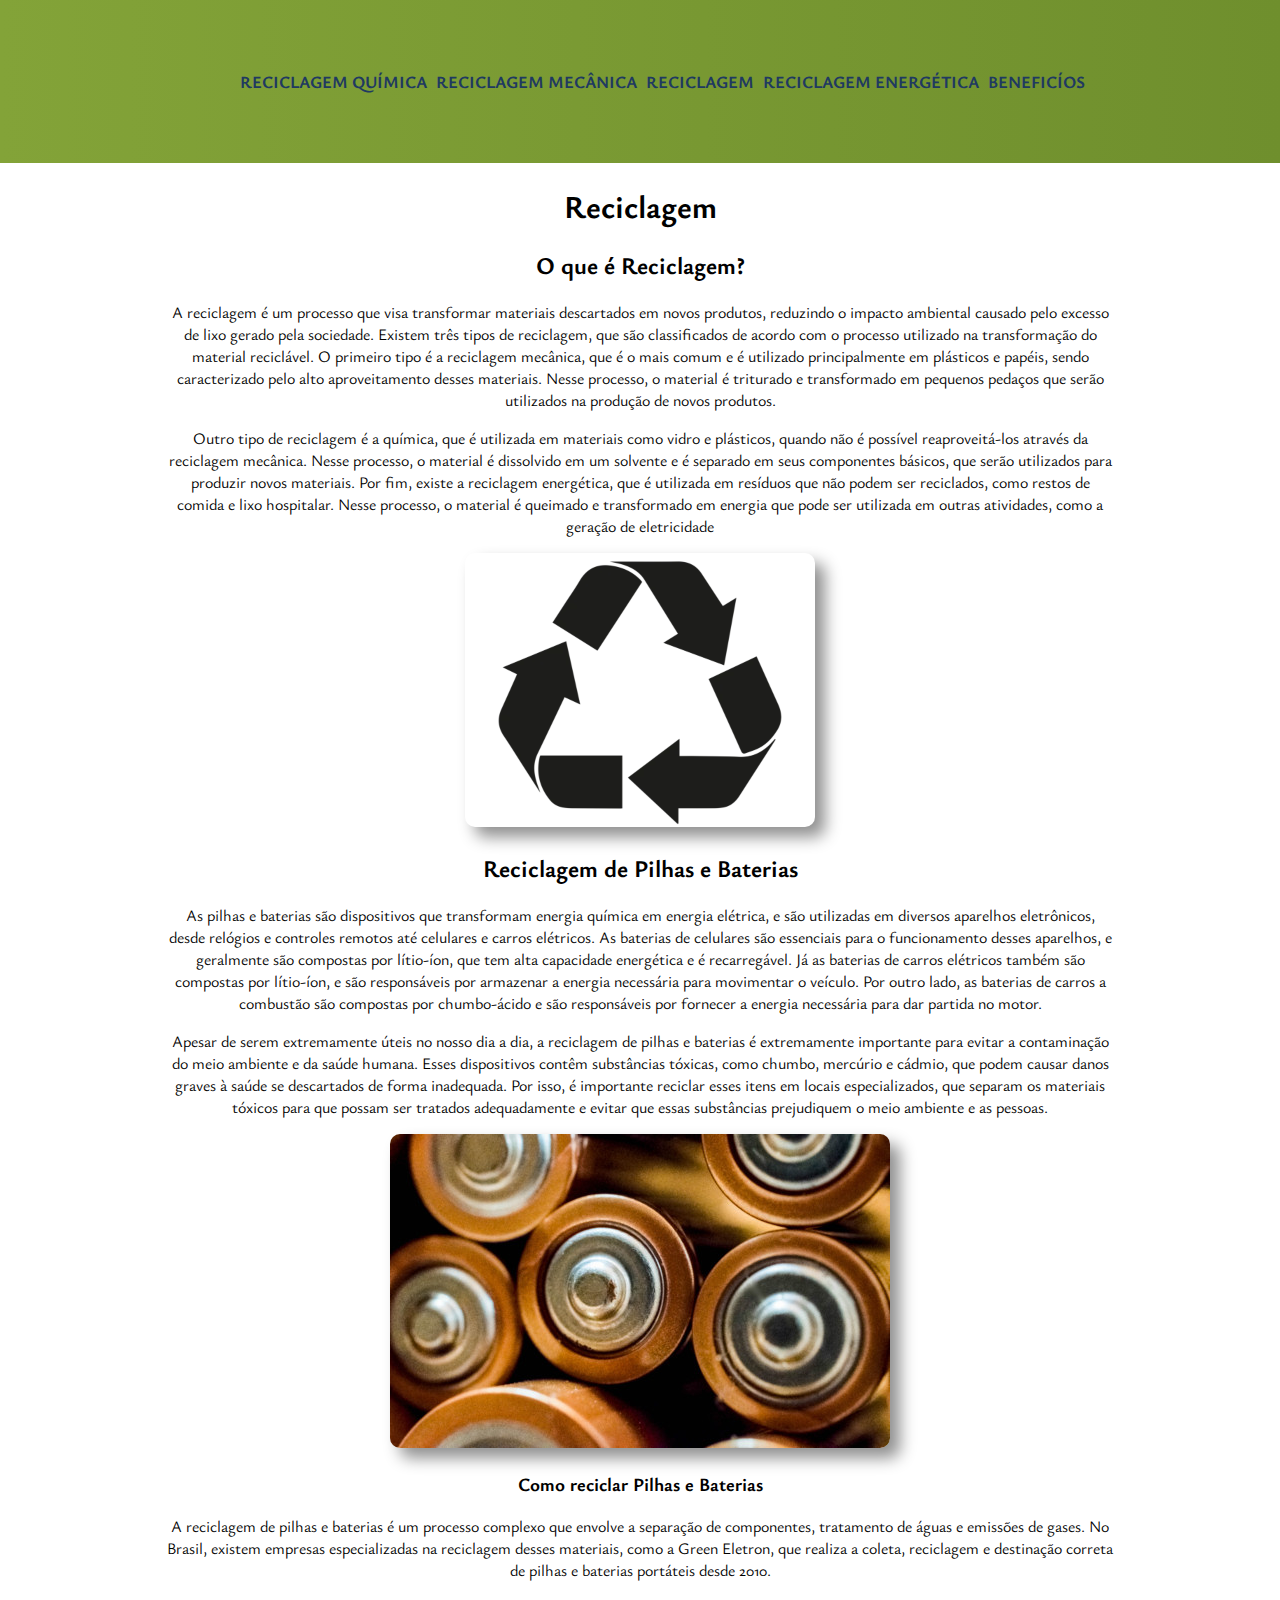
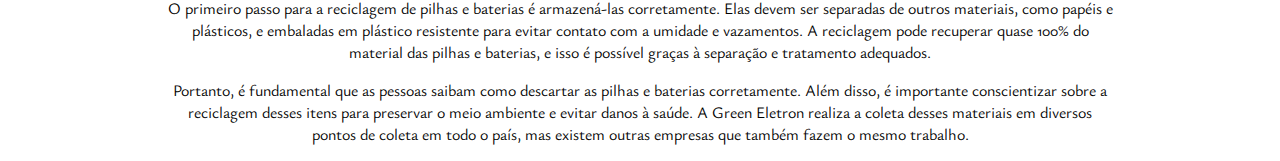
==== index.html @ b7e88285 "Update index.html" ====
<!DOCTYPE html>
<html lang="pt-br">
<head>
    <meta charset="UTF-8">
    <meta http-equiv="X-UA-Compatible" content="IE=edge">
    <meta name="viewport" content="width=device-width, initial-scale=1.0">
    <link rel="shortcut icon" href="Imagens/favicon.ico" type="image/x-icon"> <!--https://pt.vecteezy.com/arte-vetorial/571405-icone-de-reciclagem-->
    <link rel="stylesheet" href="style.css">
    <title>Reciclagem</title>
</head>
<body>
    <header>
        <nav>
            <div>
                <ul class="caixa">
                    <li><a href="reciclagemq.html">Reciclagem Química</a></li>
                    <li><a href="reciclagemm.html">Reciclagem Mecânica</a></li>
                    <li><a href="index.html">Reciclagem</a></li>
                    <li><a href="reciclageme.html">Reciclagem Energética</a></li>
                    <li><a href="beneficios.html">Beneficíos</a></li>
                </ul>
            </div>
        </nav>
    </header>
    <main>
        <h1>Reciclagem</h1>
            <div class="oqe">
                <h2>O que é Reciclagem?</h2>
                    <p>A reciclagem é um processo que visa transformar materiais descartados em novos produtos, reduzindo o impacto ambiental causado pelo excesso de lixo gerado pela sociedade. Existem três tipos de reciclagem, que são classificados de acordo com o processo utilizado na transformação do material reciclável. O primeiro tipo é a reciclagem mecânica, que é o mais comum e é utilizado principalmente em plásticos e papéis, sendo caracterizado pelo alto aproveitamento desses materiais. Nesse processo, o material é triturado e transformado em pequenos pedaços que serão utilizados na produção de novos produtos.</p>
                    <p>Outro tipo de reciclagem é a química, que é utilizada em materiais como vidro e plásticos, quando não é possível reaproveitá-los através da reciclagem mecânica. Nesse processo, o material é dissolvido em um solvente e é separado em seus componentes básicos, que serão utilizados para produzir novos materiais. Por fim, existe a reciclagem energética, que é utilizada em resíduos que não podem ser reciclados, como restos de comida e lixo hospitalar. Nesse processo, o material é queimado e transformado em energia que pode ser utilizada em outras atividades, como a geração de eletricidade</p>

                       <a href="https://it.vecteezy.com/free-png-it/riciclare" target="_blank"><img src="Imagens/SimboloR.png" alt="Simbolo Reciclagem"></a> <!--Símbolo PNGs por Vecteezy-->  
            </div>
            <div class="pilhas">    
                <h2>Reciclagem de Pilhas e Baterias</h2>
                    <p>As pilhas e baterias são dispositivos que transformam energia química em energia elétrica, e são utilizadas em diversos aparelhos eletrônicos, desde relógios e controles remotos até celulares e carros elétricos. As baterias de celulares são essenciais para o funcionamento desses aparelhos, e geralmente são compostas por lítio-íon, que tem alta capacidade energética e é recarregável. Já as baterias de carros elétricos também são compostas por lítio-íon, e são responsáveis por armazenar a energia necessária para movimentar o veículo. Por outro lado, as baterias de carros a combustão são compostas por chumbo-ácido e são responsáveis por fornecer a energia necessária para dar partida no motor.</p>
                    <p>Apesar de serem extremamente úteis no nosso dia a dia, a reciclagem de pilhas e baterias é extremamente importante para evitar a contaminação do meio ambiente e da saúde humana. Esses dispositivos contêm substâncias tóxicas, como chumbo, mercúrio e cádmio, que podem causar danos graves à saúde se descartados de forma inadequada. Por isso, é importante reciclar esses itens em locais especializados, que separam os materiais tóxicos para que possam ser tratados adequadamente e evitar que essas substâncias prejudiquem o meio ambiente e as pessoas.</p>

                    <a href="https://it.vecteezy.com/free-png-it/riciclare" target="_blank"><img src="Imagens/pilhas.jpg" alt="Imagem de Pilhas"></a> <!--Foto de Hilary Halliwell no Pexels-->
                <div class="comorpilhas">
                    <h3>Como reciclar Pilhas e Baterias</h3>
                        <p>A reciclagem de pilhas e baterias é um processo complexo que envolve a separação de componentes, tratamento de águas e emissões de gases. No Brasil, existem empresas especializadas na reciclagem desses materiais, como a Green Eletron, que realiza a coleta, reciclagem e destinação correta de pilhas e baterias portáteis desde 2010.</p>
                        <p>O primeiro passo para a reciclagem de pilhas e baterias é armazená-las corretamente. Elas devem ser separadas de outros materiais, como papéis e plásticos, e embaladas em plástico resistente para evitar contato com a umidade e vazamentos. A reciclagem pode recuperar quase 100% do material das pilhas e baterias, e isso é possível graças à separação e tratamento adequados.</p>
                        <p>Portanto, é fundamental que as pessoas saibam como descartar as pilhas e baterias corretamente. Além disso, é importante conscientizar sobre a reciclagem desses itens para preservar o meio ambiente e evitar danos à saúde. A Green Eletron realiza a coleta desses materiais em diversos pontos de coleta em todo o país, mas existem outras empresas que também fazem o mesmo trabalho.</p>
                </div>    
            </div>
    </main>
</body>
</html>
---- style.css ----
@import url('https://fonts.googleapis.com/css2?family=Ysabeau:wght@600&display=swap');

body {
    padding: 0px;
    margin: 0px;
    width: auto;
    height: 100%;
    text-align: center;
    font-family: 'Ysabeau', Arial, sans-serif;
}

header {
    padding: 70px 0;
    background-image: linear-gradient(90deg, #83A338, #6F8F2D);
}
.caixa {
    width: 940px;
    margin: 0 auto
}

nav li {
    display: inline;
    margin: 0 0 0 5px;
}

nav a {
    text-transform: uppercase;
    color: #203961;
    font-weight: bold;
    font-size: 17px;
    text-decoration: none;
    
}

nav a:hover {
    color: #7A97CD;
    text-decoration: underline;
    text-shadow: 10px 10px 16px #00000070;
}

main {
    margin: 0 13%;
    background: white;
}

img {
    box-shadow: 10px 10px 16px #00000070;
    border-radius: 10px;
}

/* CSS da Página de Reciclagem Mecânica*/

td, th {
    padding: .7em;
    margin: 0;
    border: 1px solid;
    text-align: center;
}  
  
table{
    width: 100%;
    margin-bottom : .5em;
    table-layout: fixed;
    text-align: center;
}


.azul:hover {
    background-image: linear-gradient(90deg,#053E4C, #2B6D7D);
    color: white;
}

.vermelho:hover {
    background-image: linear-gradient(90deg,#BF2200, #911A00);
    color: white;
}

.verde:hover {
    background-image: linear-gradient(90deg,#115923, #2B8C44);
    color: white;
}

.amarelo:hover {
    background-image: linear-gradient(90deg,#F2BB16, #F2A007);
    color: white;
}

.marrom:hover {
    background-image: linear-gradient(90deg,#40251B, #8C533E);
    color: white;
}

.preto:hover {
    background-image: linear-gradient(90deg,#262626, #0D0D0D);
    color: white;
}

.cinza:hover {
    background-image: linear-gradient(90deg,#737373, #404040);
    color: white;
}

/*CSS da Página de Benfícios*/

ul {
    list-style-type: square;
}

/*CSS para Celular*/

@media only screen and (max-width: 600px) {

    body {
        height: auto;
        max-width: 600px;
    }

    .caixa {
        width: auto;
        padding: 0px;
    }

    nav a {
        display: block;
        word-break: break-word ;
    }

    img {
        width: 85%;
        height: auto;
    }
}
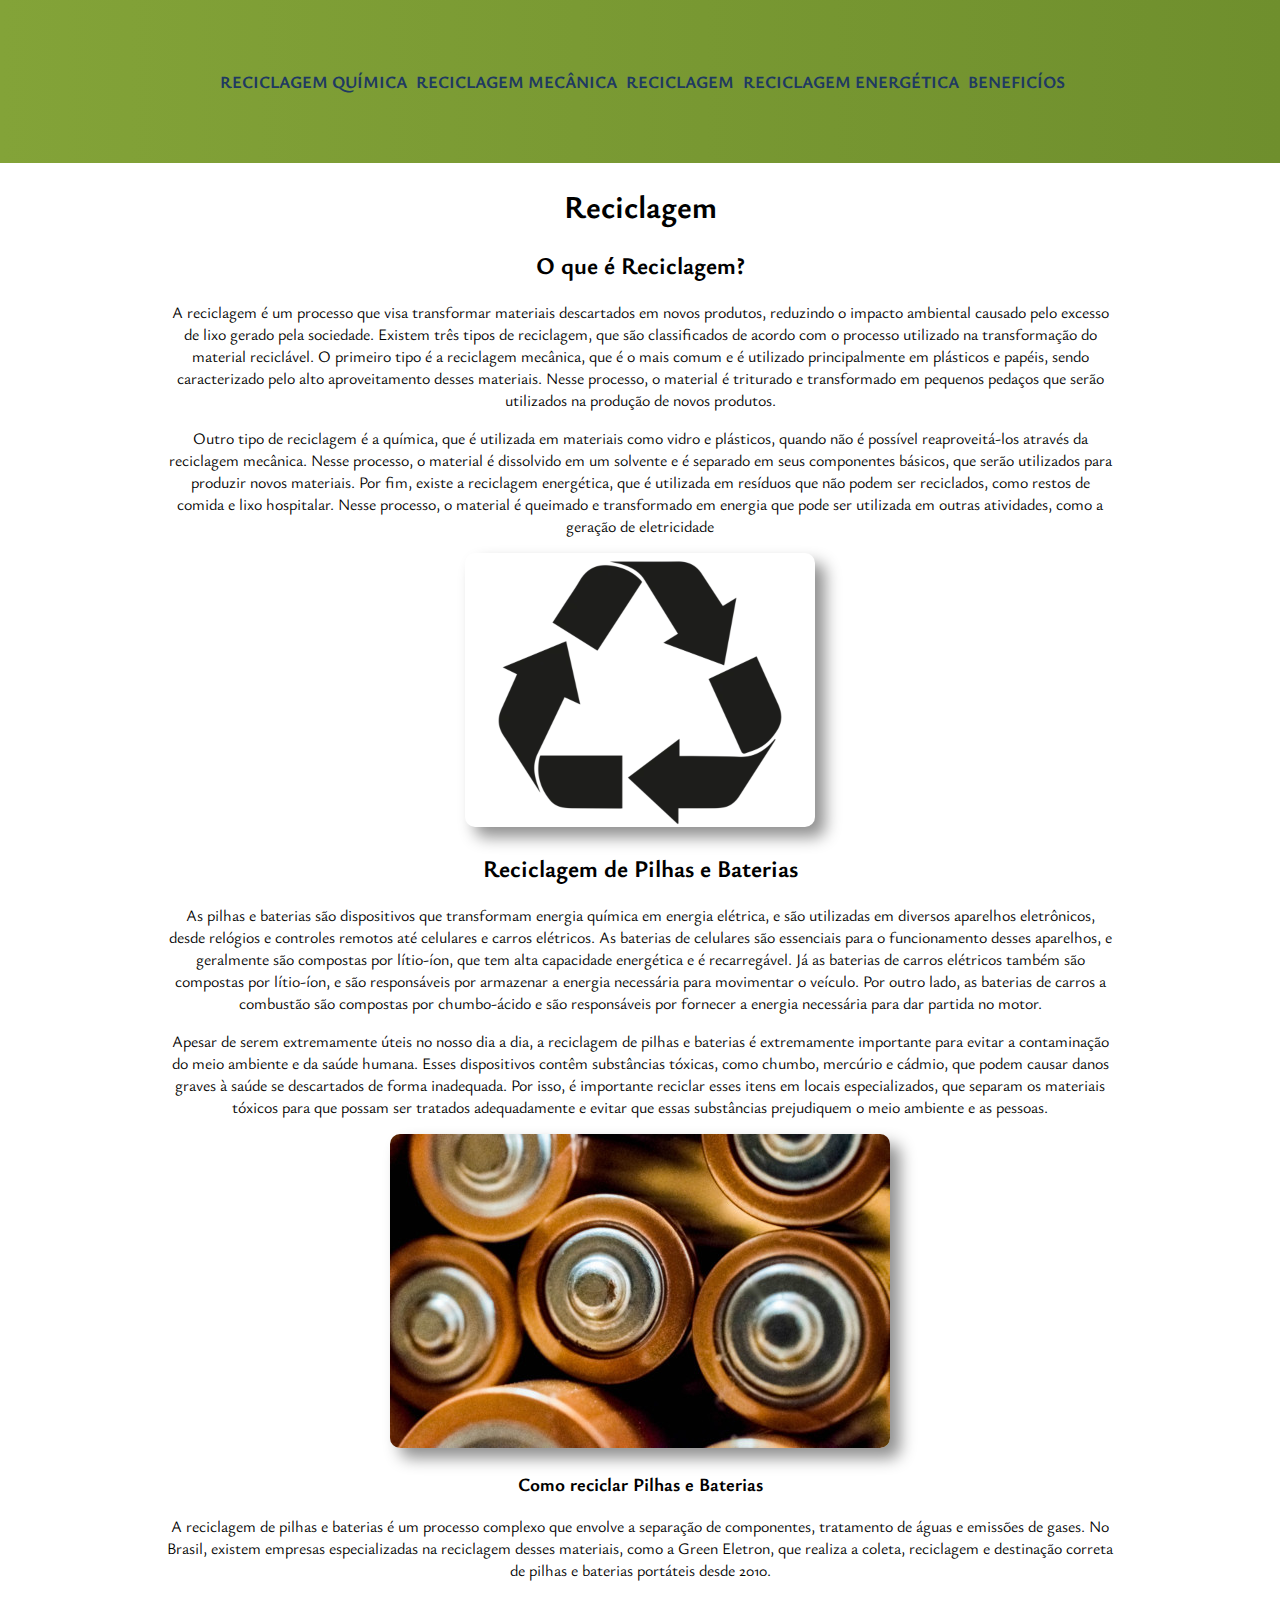
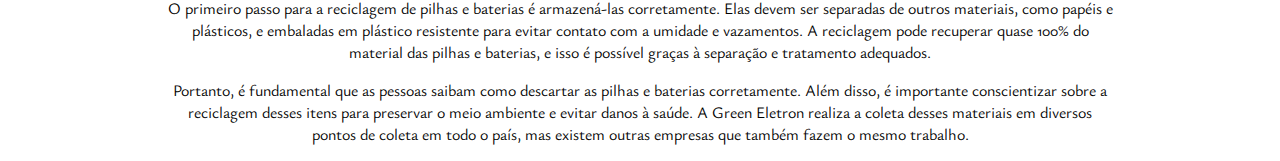
==== commit f9e79e95: "Add files via upload" ====
--- a/index.html
+++ b/index.html
@@ -29,14 +29,14 @@
                     <p>A reciclagem é um processo que visa transformar materiais descartados em novos produtos, reduzindo o impacto ambiental causado pelo excesso de lixo gerado pela sociedade. Existem três tipos de reciclagem, que são classificados de acordo com o processo utilizado na transformação do material reciclável. O primeiro tipo é a reciclagem mecânica, que é o mais comum e é utilizado principalmente em plásticos e papéis, sendo caracterizado pelo alto aproveitamento desses materiais. Nesse processo, o material é triturado e transformado em pequenos pedaços que serão utilizados na produção de novos produtos.</p>
                     <p>Outro tipo de reciclagem é a química, que é utilizada em materiais como vidro e plásticos, quando não é possível reaproveitá-los através da reciclagem mecânica. Nesse processo, o material é dissolvido em um solvente e é separado em seus componentes básicos, que serão utilizados para produzir novos materiais. Por fim, existe a reciclagem energética, que é utilizada em resíduos que não podem ser reciclados, como restos de comida e lixo hospitalar. Nesse processo, o material é queimado e transformado em energia que pode ser utilizada em outras atividades, como a geração de eletricidade</p>
 
-                       <a href="https://it.vecteezy.com/free-png-it/riciclare" target="_blank"><img src="Imagens/SimboloR.png" alt="Simbolo Reciclagem"></a> <!--Símbolo PNGs por Vecteezy-->  
+                       <a href="https://br.freepik.com/vetores-premium/ilustracao-em-vetor-de-um-icone-de-sinal-de-reciclagem-em-preto-e-branco-ecologicamente-correto_36179785.htm" target="_blank"><img src="Imagens/SimboloR.png" alt="Simbolo Reciclagem"></a> <!--Símbolo PNGs por Vecteezy-->  
             </div>
             <div class="pilhas">    
                 <h2>Reciclagem de Pilhas e Baterias</h2>
                     <p>As pilhas e baterias são dispositivos que transformam energia química em energia elétrica, e são utilizadas em diversos aparelhos eletrônicos, desde relógios e controles remotos até celulares e carros elétricos. As baterias de celulares são essenciais para o funcionamento desses aparelhos, e geralmente são compostas por lítio-íon, que tem alta capacidade energética e é recarregável. Já as baterias de carros elétricos também são compostas por lítio-íon, e são responsáveis por armazenar a energia necessária para movimentar o veículo. Por outro lado, as baterias de carros a combustão são compostas por chumbo-ácido e são responsáveis por fornecer a energia necessária para dar partida no motor.</p>
                     <p>Apesar de serem extremamente úteis no nosso dia a dia, a reciclagem de pilhas e baterias é extremamente importante para evitar a contaminação do meio ambiente e da saúde humana. Esses dispositivos contêm substâncias tóxicas, como chumbo, mercúrio e cádmio, que podem causar danos graves à saúde se descartados de forma inadequada. Por isso, é importante reciclar esses itens em locais especializados, que separam os materiais tóxicos para que possam ser tratados adequadamente e evitar que essas substâncias prejudiquem o meio ambiente e as pessoas.</p>
 
-                    <a href="https://it.vecteezy.com/free-png-it/riciclare" target="_blank"><img src="Imagens/pilhas.jpg" alt="Imagem de Pilhas"></a> <!--Foto de Hilary Halliwell no Pexels-->
+                    <a href="https://www.pexels.com/photo/close-up-photo-of-batteries-698485/" target="_blank"><img src="Imagens/pilhas.jpg" alt="Imagem de Pilhas"></a> <!--Foto de Hilary Halliwell no Pexels-->
                 <div class="comorpilhas">
                     <h3>Como reciclar Pilhas e Baterias</h3>
                         <p>A reciclagem de pilhas e baterias é um processo complexo que envolve a separação de componentes, tratamento de águas e emissões de gases. No Brasil, existem empresas especializadas na reciclagem desses materiais, como a Green Eletron, que realiza a coleta, reciclagem e destinação correta de pilhas e baterias portáteis desde 2010.</p>
@@ -46,4 +46,4 @@
             </div>
     </main>
 </body>
-</html>
+</html>--- a/style.css
+++ b/style.css
@@ -15,7 +15,8 @@
 }
 .caixa {
     width: 940px;
-    margin: 0 auto
+    margin: 0 auto;
+    padding: 0px;
 }
 
 nav li {
@@ -117,7 +118,6 @@
 
     .caixa {
         width: auto;
-        padding: 0px;
     }
 
     nav a {
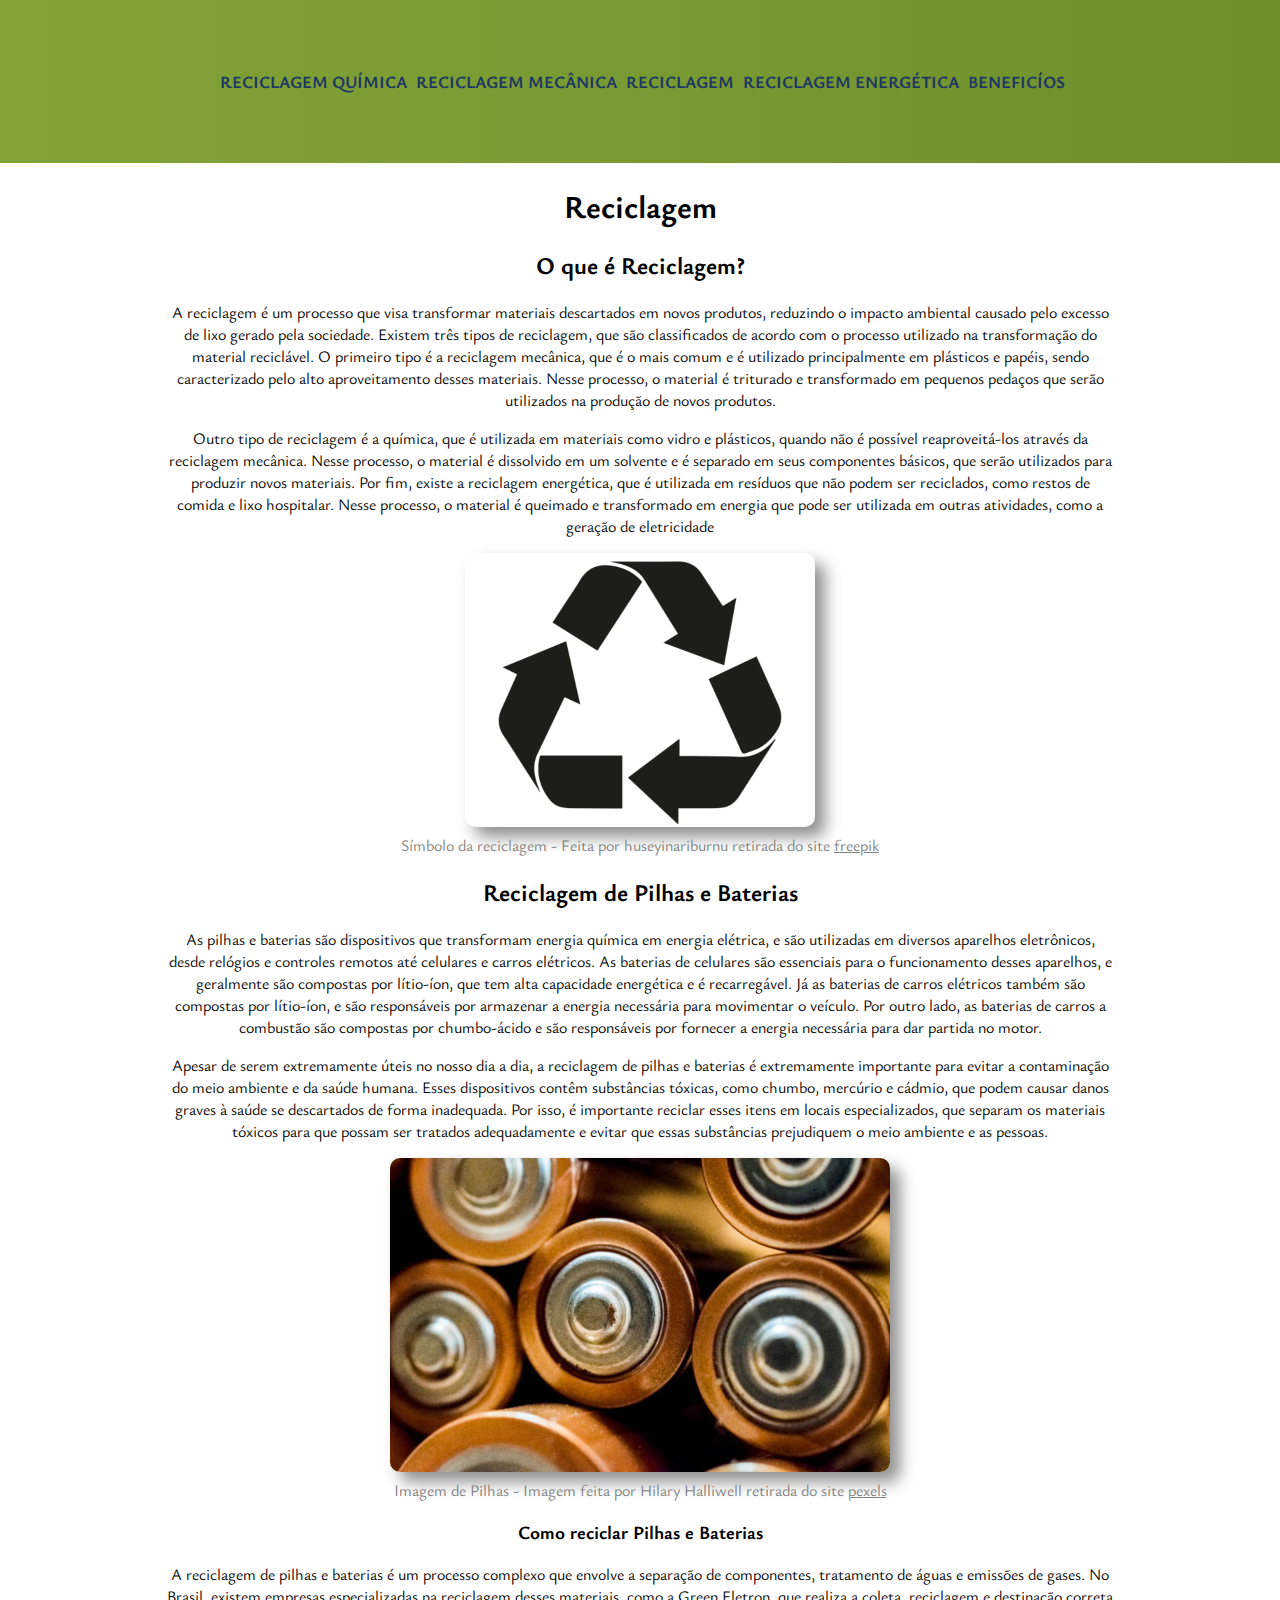
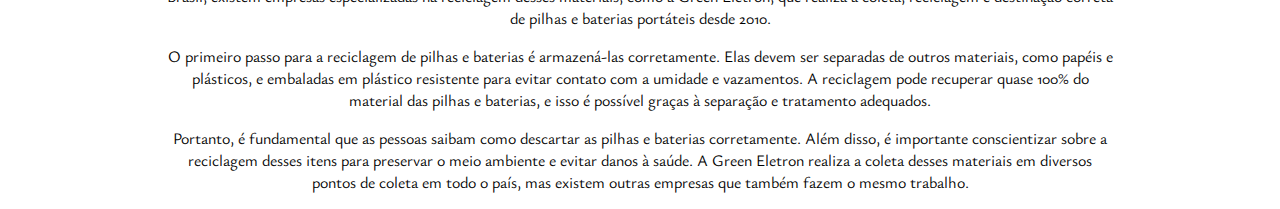
==== commit 095b6db1: "Add files via upload" ====
--- a/index.html
+++ b/index.html
@@ -29,14 +29,16 @@
                     <p>A reciclagem é um processo que visa transformar materiais descartados em novos produtos, reduzindo o impacto ambiental causado pelo excesso de lixo gerado pela sociedade. Existem três tipos de reciclagem, que são classificados de acordo com o processo utilizado na transformação do material reciclável. O primeiro tipo é a reciclagem mecânica, que é o mais comum e é utilizado principalmente em plásticos e papéis, sendo caracterizado pelo alto aproveitamento desses materiais. Nesse processo, o material é triturado e transformado em pequenos pedaços que serão utilizados na produção de novos produtos.</p>
                     <p>Outro tipo de reciclagem é a química, que é utilizada em materiais como vidro e plásticos, quando não é possível reaproveitá-los através da reciclagem mecânica. Nesse processo, o material é dissolvido em um solvente e é separado em seus componentes básicos, que serão utilizados para produzir novos materiais. Por fim, existe a reciclagem energética, que é utilizada em resíduos que não podem ser reciclados, como restos de comida e lixo hospitalar. Nesse processo, o material é queimado e transformado em energia que pode ser utilizada em outras atividades, como a geração de eletricidade</p>
 
-                       <a href="https://br.freepik.com/vetores-premium/ilustracao-em-vetor-de-um-icone-de-sinal-de-reciclagem-em-preto-e-branco-ecologicamente-correto_36179785.htm" target="_blank"><img src="Imagens/SimboloR.png" alt="Simbolo Reciclagem"></a> <!--Símbolo PNGs por Vecteezy-->  
+                       <a href="https://br.freepik.com/vetores-premium/ilustracao-em-vetor-de-um-icone-de-sinal-de-reciclagem-em-preto-e-branco-ecologicamente-correto_36179785.htm" target="_blank"><img src="Imagens/SimboloR.png" alt="Simbolo Reciclagem"></a>
+                       <p class="legenda" id="simbolo">Símbolo da reciclagem - Feita por huseyinariburnu retirada do site <a href="https://br.freepik.com/vetores-premium/ilustracao-em-vetor-de-um-icone-de-sinal-de-reciclagem-em-preto-e-branco-ecologicamente-correto_36179785.htm" target="_blank">freepik</a> </p>  
             </div>
             <div class="pilhas">    
                 <h2>Reciclagem de Pilhas e Baterias</h2>
                     <p>As pilhas e baterias são dispositivos que transformam energia química em energia elétrica, e são utilizadas em diversos aparelhos eletrônicos, desde relógios e controles remotos até celulares e carros elétricos. As baterias de celulares são essenciais para o funcionamento desses aparelhos, e geralmente são compostas por lítio-íon, que tem alta capacidade energética e é recarregável. Já as baterias de carros elétricos também são compostas por lítio-íon, e são responsáveis por armazenar a energia necessária para movimentar o veículo. Por outro lado, as baterias de carros a combustão são compostas por chumbo-ácido e são responsáveis por fornecer a energia necessária para dar partida no motor.</p>
                     <p>Apesar de serem extremamente úteis no nosso dia a dia, a reciclagem de pilhas e baterias é extremamente importante para evitar a contaminação do meio ambiente e da saúde humana. Esses dispositivos contêm substâncias tóxicas, como chumbo, mercúrio e cádmio, que podem causar danos graves à saúde se descartados de forma inadequada. Por isso, é importante reciclar esses itens em locais especializados, que separam os materiais tóxicos para que possam ser tratados adequadamente e evitar que essas substâncias prejudiquem o meio ambiente e as pessoas.</p>
 
-                    <a href="https://www.pexels.com/photo/close-up-photo-of-batteries-698485/" target="_blank"><img src="Imagens/pilhas.jpg" alt="Imagem de Pilhas"></a> <!--Foto de Hilary Halliwell no Pexels-->
+                    <a href="https://www.pexels.com/photo/close-up-photo-of-batteries-698485/" target="_blank"><img src="Imagens/pilhas.jpg" alt="Imagem de Pilhas"></a>
+                    <p class="legenda" id="pilhas">Imagem de Pilhas - Imagem feita por Hilary Halliwell retirada do site <a href="https://www.pexels.com/photo/close-up-photo-of-batteries-698485/" target="_blank">pexels</a></p>
                 <div class="comorpilhas">
                     <h3>Como reciclar Pilhas e Baterias</h3>
                         <p>A reciclagem de pilhas e baterias é um processo complexo que envolve a separação de componentes, tratamento de águas e emissões de gases. No Brasil, existem empresas especializadas na reciclagem desses materiais, como a Green Eletron, que realiza a coleta, reciclagem e destinação correta de pilhas e baterias portáteis desde 2010.</p>
--- a/style.css
+++ b/style.css
@@ -48,6 +48,16 @@
     box-shadow: 10px 10px 16px #00000070;
     border-radius: 10px;
 }
+
+.legenda {
+    color: gray;
+    margin: 2px 0;
+}
+
+.legenda a {
+    color: gray;
+}
+
 
 /* CSS da Página de Reciclagem Mecânica*/
 
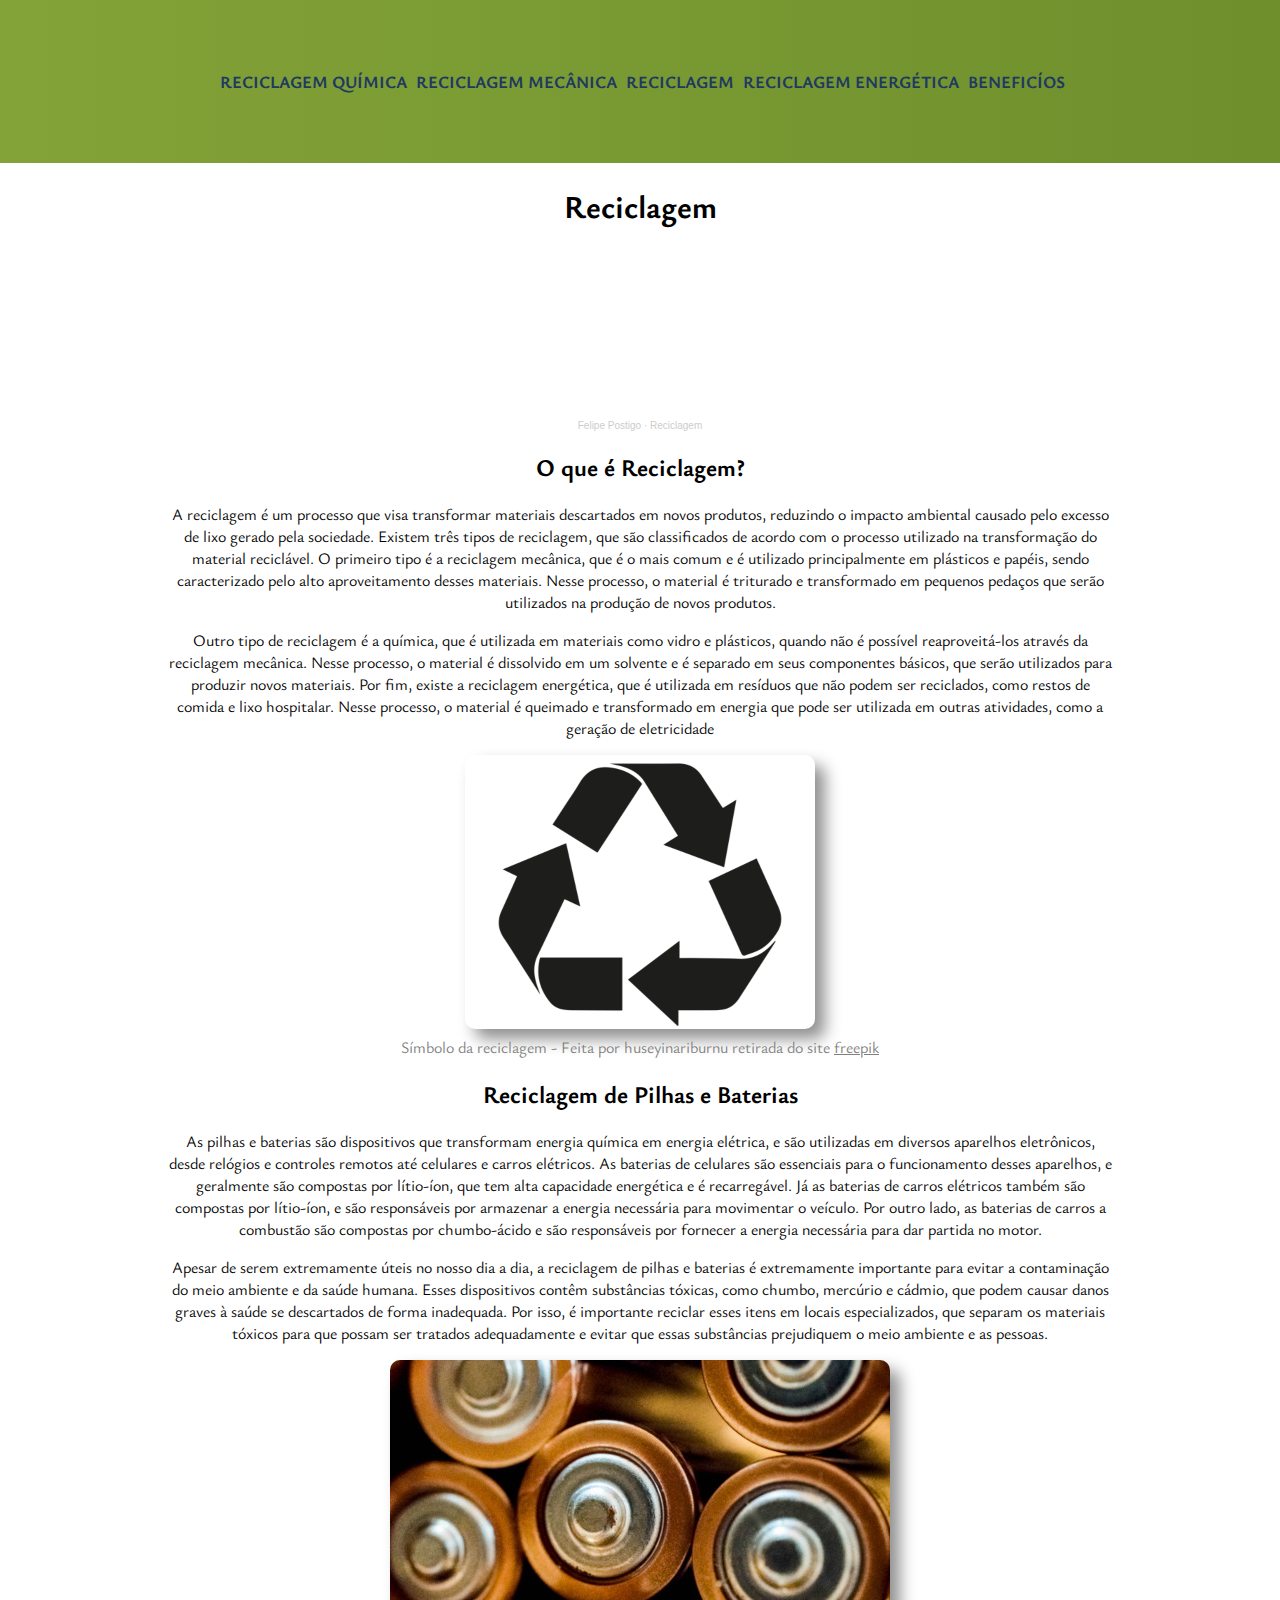
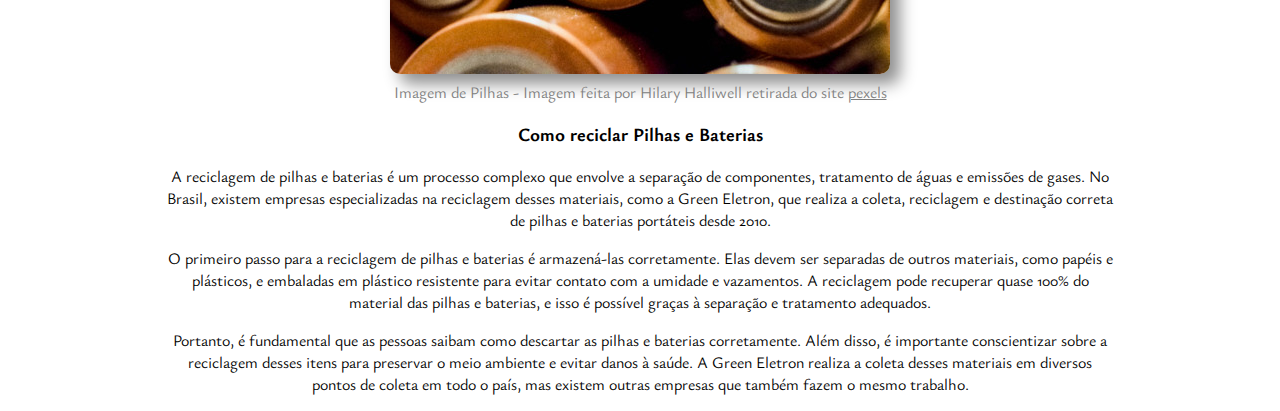
==== commit 12383402: "Add files via upload" ====
--- a/index.html
+++ b/index.html
@@ -24,6 +24,9 @@
     </header>
     <main>
         <h1>Reciclagem</h1>
+
+        <iframe width="100%" height="166" scrolling="no" frameborder="no" allow="autoplay" src="https://w.soundcloud.com/player/?url=https%3A//api.soundcloud.com/tracks/1566638935&color=%230066cc&auto_play=false&hide_related=false&show_comments=true&show_user=true&show_reposts=false&show_teaser=true"></iframe><div style="font-size: 10px; color: #cccccc;line-break: anywhere;word-break: normal;overflow: hidden;white-space: nowrap;text-overflow: ellipsis; font-family: Interstate,Lucida Grande,Lucida Sans Unicode,Lucida Sans,Garuda,Verdana,Tahoma,sans-serif;font-weight: 100;"><a href="https://soundcloud.com/felipe-postigo-806347765" title="Felipe Postigo" target="_blank" style="color: #cccccc; text-decoration: none;">Felipe Postigo</a> · <a href="https://soundcloud.com/felipe-postigo-806347765/reciclagem" title="Reciclagem" target="_blank" style="color: #cccccc; text-decoration: none;">Reciclagem</a></div>
+
             <div class="oqe">
                 <h2>O que é Reciclagem?</h2>
                     <p>A reciclagem é um processo que visa transformar materiais descartados em novos produtos, reduzindo o impacto ambiental causado pelo excesso de lixo gerado pela sociedade. Existem três tipos de reciclagem, que são classificados de acordo com o processo utilizado na transformação do material reciclável. O primeiro tipo é a reciclagem mecânica, que é o mais comum e é utilizado principalmente em plásticos e papéis, sendo caracterizado pelo alto aproveitamento desses materiais. Nesse processo, o material é triturado e transformado em pequenos pedaços que serão utilizados na produção de novos produtos.</p>
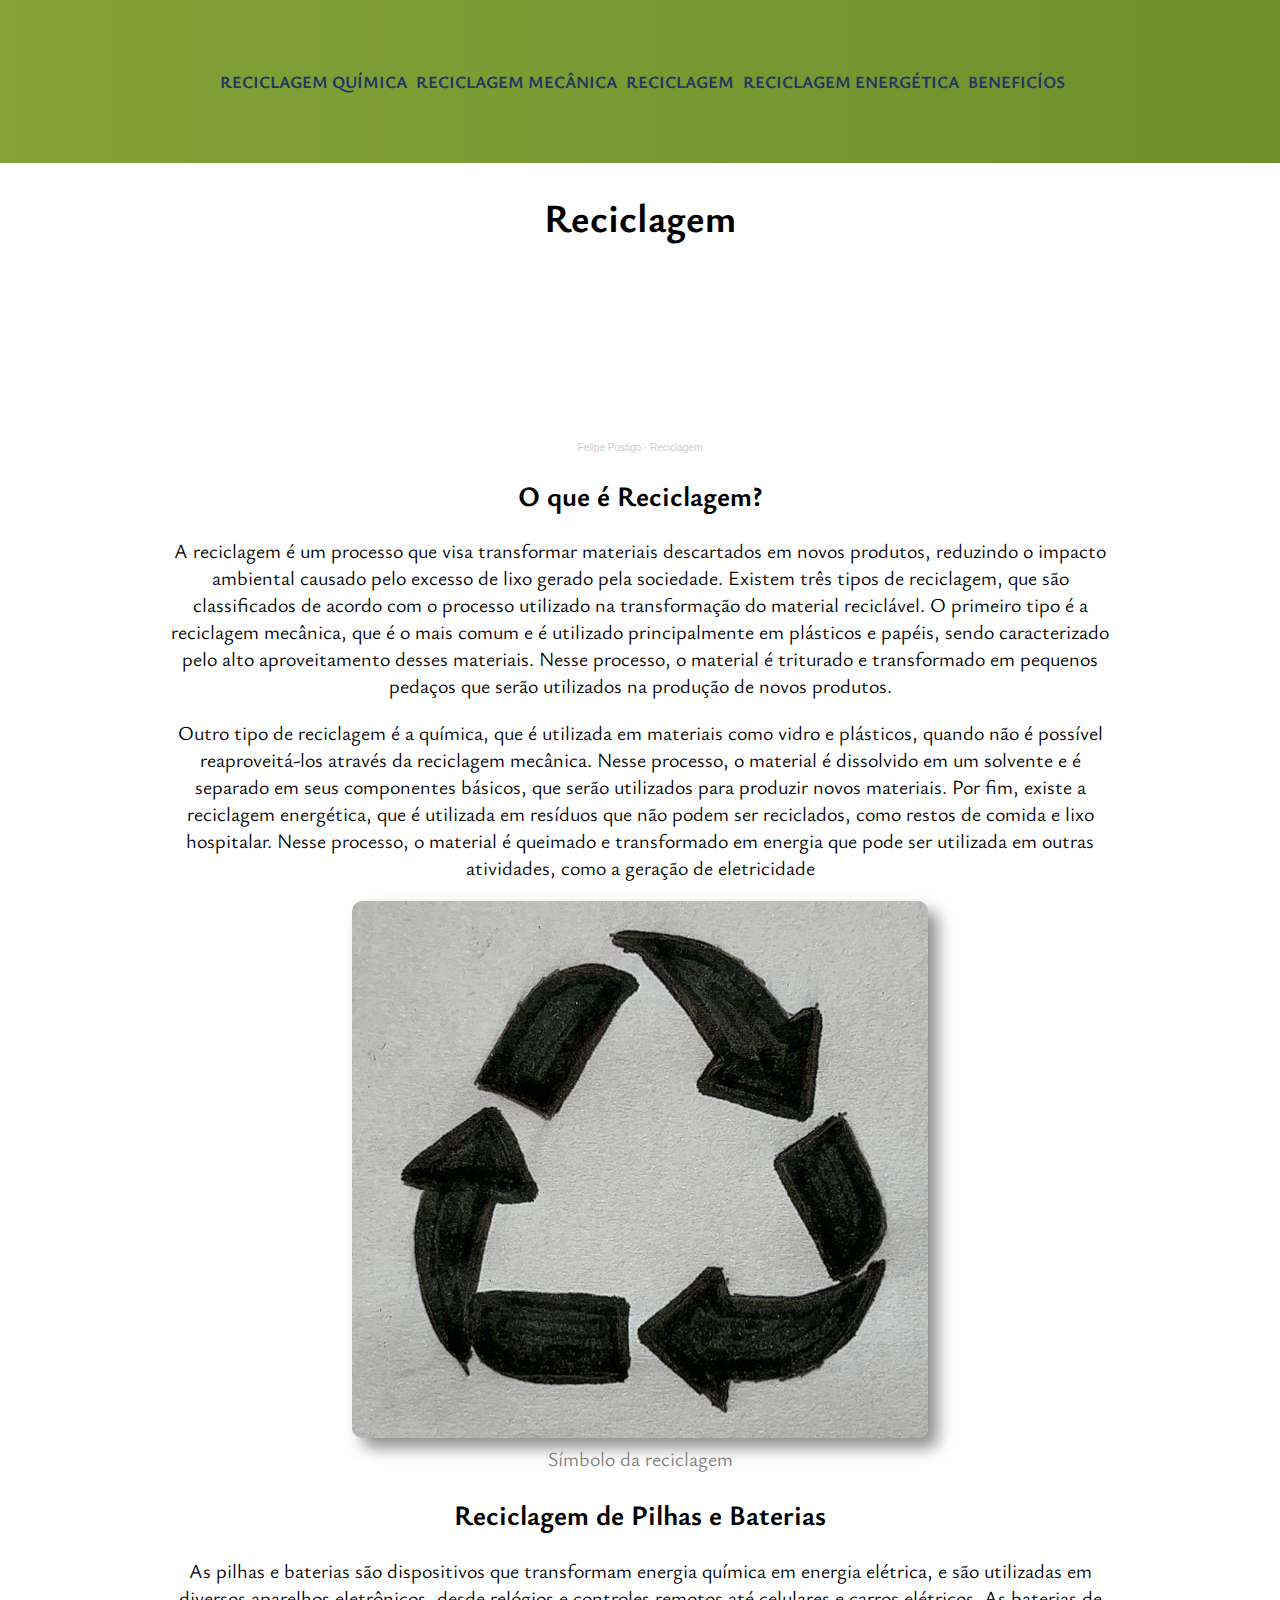
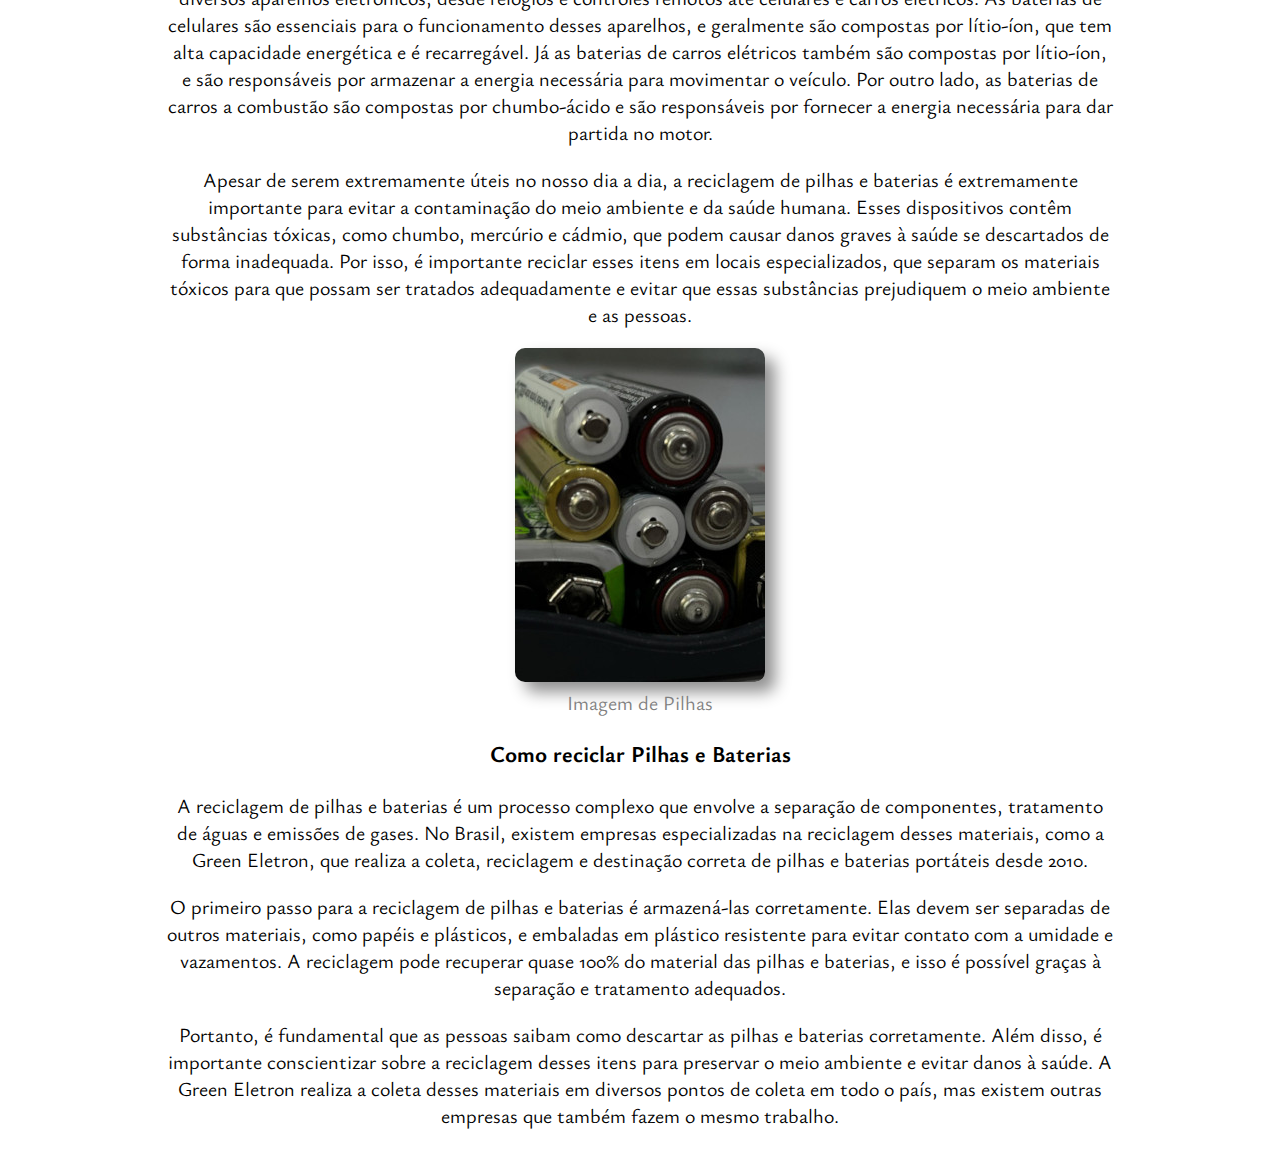
==== commit ff0de07e: "Add files via upload" ====
--- a/index.html
+++ b/index.html
@@ -32,16 +32,16 @@
                     <p>A reciclagem é um processo que visa transformar materiais descartados em novos produtos, reduzindo o impacto ambiental causado pelo excesso de lixo gerado pela sociedade. Existem três tipos de reciclagem, que são classificados de acordo com o processo utilizado na transformação do material reciclável. O primeiro tipo é a reciclagem mecânica, que é o mais comum e é utilizado principalmente em plásticos e papéis, sendo caracterizado pelo alto aproveitamento desses materiais. Nesse processo, o material é triturado e transformado em pequenos pedaços que serão utilizados na produção de novos produtos.</p>
                     <p>Outro tipo de reciclagem é a química, que é utilizada em materiais como vidro e plásticos, quando não é possível reaproveitá-los através da reciclagem mecânica. Nesse processo, o material é dissolvido em um solvente e é separado em seus componentes básicos, que serão utilizados para produzir novos materiais. Por fim, existe a reciclagem energética, que é utilizada em resíduos que não podem ser reciclados, como restos de comida e lixo hospitalar. Nesse processo, o material é queimado e transformado em energia que pode ser utilizada em outras atividades, como a geração de eletricidade</p>
 
-                       <a href="https://br.freepik.com/vetores-premium/ilustracao-em-vetor-de-um-icone-de-sinal-de-reciclagem-em-preto-e-branco-ecologicamente-correto_36179785.htm" target="_blank"><img src="Imagens/SimboloR.png" alt="Simbolo Reciclagem"></a>
-                       <p class="legenda" id="simbolo">Símbolo da reciclagem - Feita por huseyinariburnu retirada do site <a href="https://br.freepik.com/vetores-premium/ilustracao-em-vetor-de-um-icone-de-sinal-de-reciclagem-em-preto-e-branco-ecologicamente-correto_36179785.htm" target="_blank">freepik</a> </p>  
+                       <img src="Imagens/simboloR.jpg" alt="Simbolo Reciclagem">
+                       <p class="legenda" id="simbolo">Símbolo da reciclagem </p>
             </div>
             <div class="pilhas">    
                 <h2>Reciclagem de Pilhas e Baterias</h2>
                     <p>As pilhas e baterias são dispositivos que transformam energia química em energia elétrica, e são utilizadas em diversos aparelhos eletrônicos, desde relógios e controles remotos até celulares e carros elétricos. As baterias de celulares são essenciais para o funcionamento desses aparelhos, e geralmente são compostas por lítio-íon, que tem alta capacidade energética e é recarregável. Já as baterias de carros elétricos também são compostas por lítio-íon, e são responsáveis por armazenar a energia necessária para movimentar o veículo. Por outro lado, as baterias de carros a combustão são compostas por chumbo-ácido e são responsáveis por fornecer a energia necessária para dar partida no motor.</p>
                     <p>Apesar de serem extremamente úteis no nosso dia a dia, a reciclagem de pilhas e baterias é extremamente importante para evitar a contaminação do meio ambiente e da saúde humana. Esses dispositivos contêm substâncias tóxicas, como chumbo, mercúrio e cádmio, que podem causar danos graves à saúde se descartados de forma inadequada. Por isso, é importante reciclar esses itens em locais especializados, que separam os materiais tóxicos para que possam ser tratados adequadamente e evitar que essas substâncias prejudiquem o meio ambiente e as pessoas.</p>
 
-                    <a href="https://www.pexels.com/photo/close-up-photo-of-batteries-698485/" target="_blank"><img src="Imagens/pilhas.jpg" alt="Imagem de Pilhas"></a>
-                    <p class="legenda" id="pilhas">Imagem de Pilhas - Imagem feita por Hilary Halliwell retirada do site <a href="https://www.pexels.com/photo/close-up-photo-of-batteries-698485/" target="_blank">pexels</a></p>
+                    <img src="Imagens/pilha.jpg" alt="Imagem de Pilhas">
+                    <p class="legenda" id="pilhas">Imagem de Pilhas </p>
                 <div class="comorpilhas">
                     <h3>Como reciclar Pilhas e Baterias</h3>
                         <p>A reciclagem de pilhas e baterias é um processo complexo que envolve a separação de componentes, tratamento de águas e emissões de gases. No Brasil, existem empresas especializadas na reciclagem desses materiais, como a Green Eletron, que realiza a coleta, reciclagem e destinação correta de pilhas e baterias portáteis desde 2010.</p>
--- a/style.css
+++ b/style.css
@@ -12,6 +12,7 @@
 header {
     padding: 70px 0;
     background-image: linear-gradient(90deg, #83A338, #6F8F2D);
+    width: auto;
 }
 .caixa {
     width: 940px;
@@ -44,9 +45,21 @@
     background: white;
 }
 
+h1 {
+    font-size: 40px;
+}
+
+p {
+    font-size: 20px;
+}
+
 img {
     box-shadow: 10px 10px 16px #00000070;
     border-radius: 10px;
+}
+
+h2 {
+    font-size: 28px;
 }
 
 .legenda {
@@ -58,6 +71,9 @@
     color: gray;
 }
 
+h3 {
+    font-size: 22.72px;
+}
 
 /* CSS da Página de Reciclagem Mecânica*/
 
@@ -119,11 +135,11 @@
 
 /*CSS para Celular*/
 
-@media only screen and (max-width: 600px) {
+@media only screen and (max-width: 615px) {
 
     body {
         height: auto;
-        max-width: 600px;
+        max-width: 615px;
     }
 
     .caixa {
@@ -133,6 +149,10 @@
     nav a {
         display: block;
         word-break: break-word ;
+    }
+
+    p {
+        font-size: 25px;
     }
 
     img {
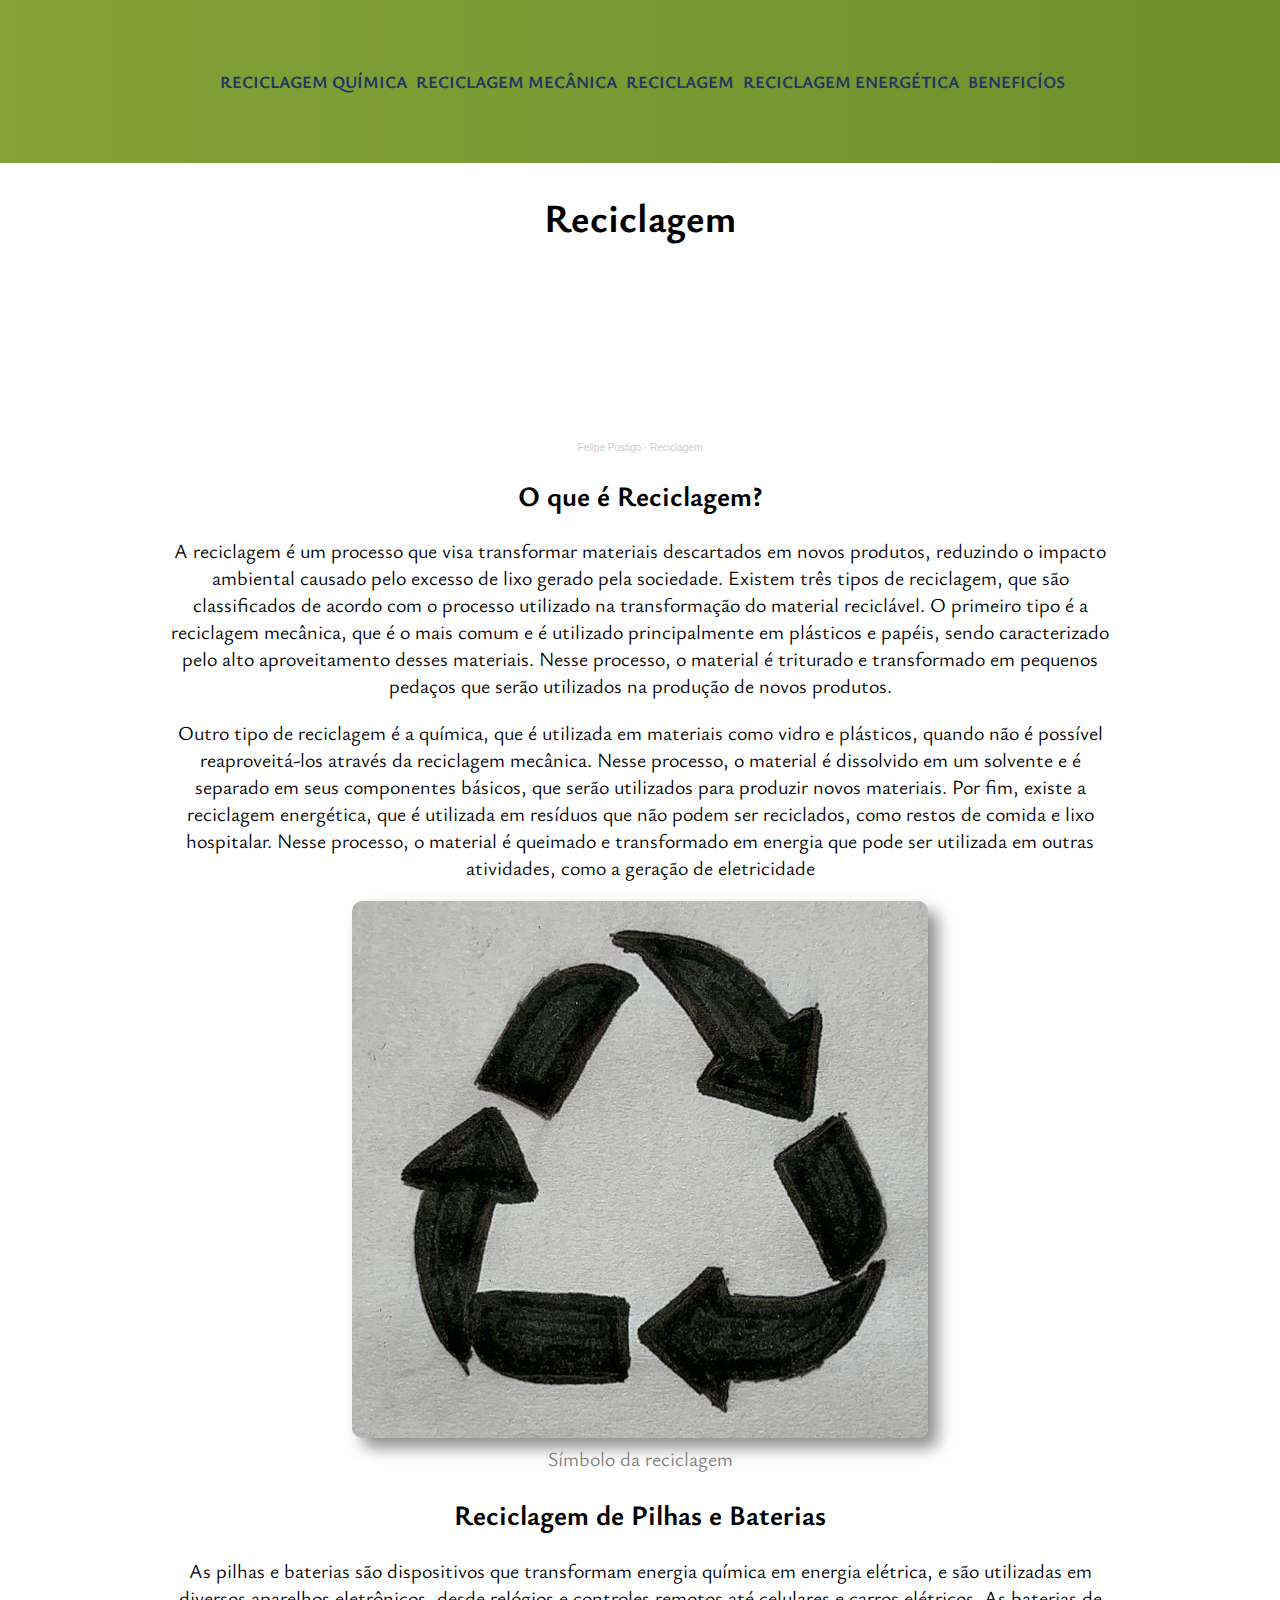
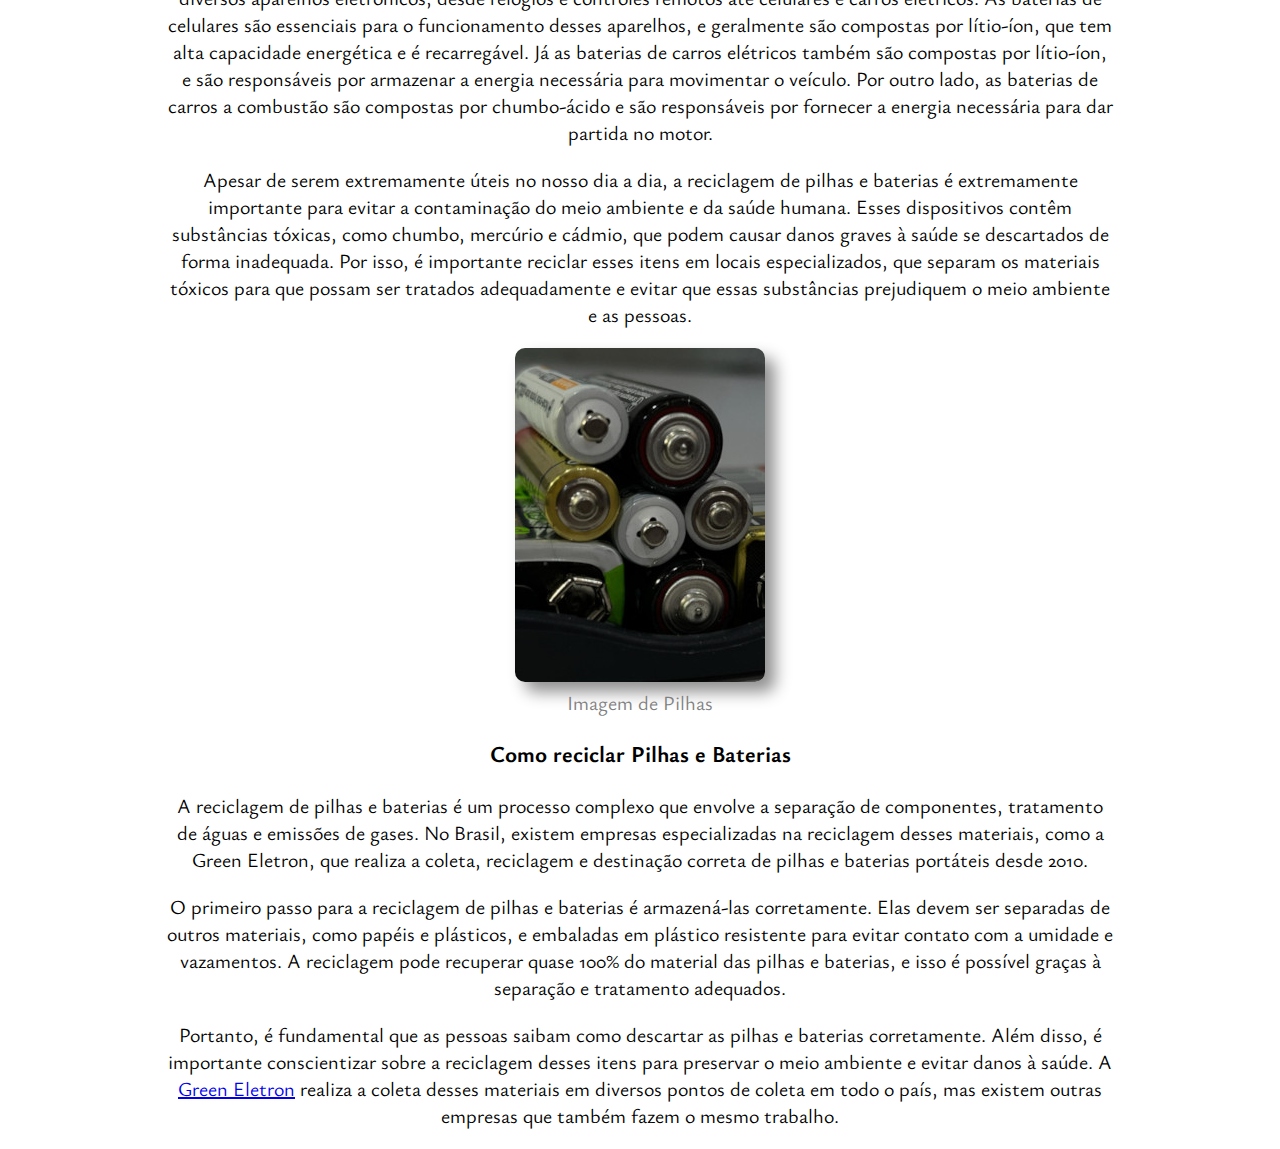
==== commit b7fed573: "Add files via upload" ====
--- a/index.html
+++ b/index.html
@@ -4,7 +4,7 @@
     <meta charset="UTF-8">
     <meta http-equiv="X-UA-Compatible" content="IE=edge">
     <meta name="viewport" content="width=device-width, initial-scale=1.0">
-    <link rel="shortcut icon" href="Imagens/favicon.ico" type="image/x-icon"> <!--https://pt.vecteezy.com/arte-vetorial/571405-icone-de-reciclagem-->
+    <link rel="shortcut icon" href="Imagens/favicon.ico" type="image/x-icon">
     <link rel="stylesheet" href="style.css">
     <title>Reciclagem</title>
 </head>
@@ -46,7 +46,7 @@
                     <h3>Como reciclar Pilhas e Baterias</h3>
                         <p>A reciclagem de pilhas e baterias é um processo complexo que envolve a separação de componentes, tratamento de águas e emissões de gases. No Brasil, existem empresas especializadas na reciclagem desses materiais, como a Green Eletron, que realiza a coleta, reciclagem e destinação correta de pilhas e baterias portáteis desde 2010.</p>
                         <p>O primeiro passo para a reciclagem de pilhas e baterias é armazená-las corretamente. Elas devem ser separadas de outros materiais, como papéis e plásticos, e embaladas em plástico resistente para evitar contato com a umidade e vazamentos. A reciclagem pode recuperar quase 100% do material das pilhas e baterias, e isso é possível graças à separação e tratamento adequados.</p>
-                        <p>Portanto, é fundamental que as pessoas saibam como descartar as pilhas e baterias corretamente. Além disso, é importante conscientizar sobre a reciclagem desses itens para preservar o meio ambiente e evitar danos à saúde. A Green Eletron realiza a coleta desses materiais em diversos pontos de coleta em todo o país, mas existem outras empresas que também fazem o mesmo trabalho.</p>
+                        <p>Portanto, é fundamental que as pessoas saibam como descartar as pilhas e baterias corretamente. Além disso, é importante conscientizar sobre a reciclagem desses itens para preservar o meio ambiente e evitar danos à saúde. A  <a href="https://sistema.gmclog.com.br/info/green" target="_blank" rel="noopener noreferrer">Green Eletron</a>  realiza a coleta desses materiais em diversos pontos de coleta em todo o país, mas existem outras empresas que também fazem o mesmo trabalho.</p>
                 </div>    
             </div>
     </main>
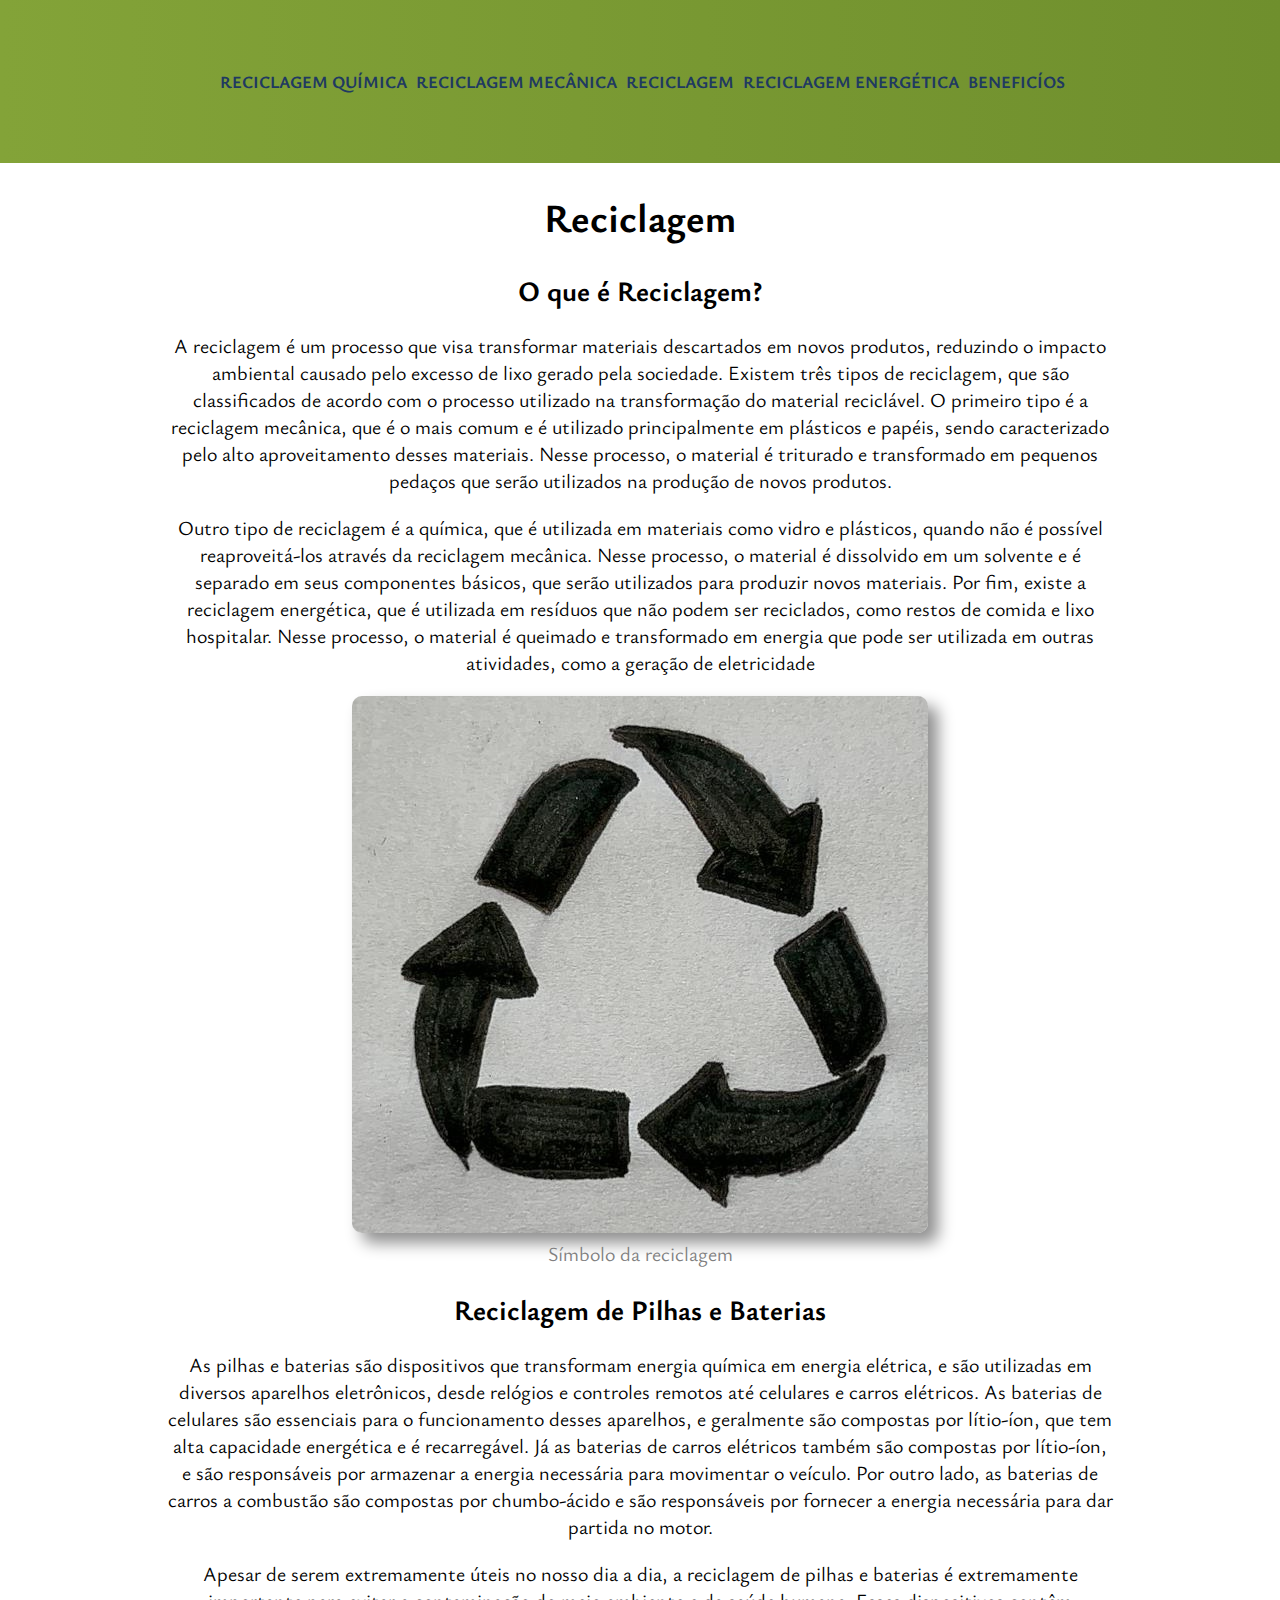
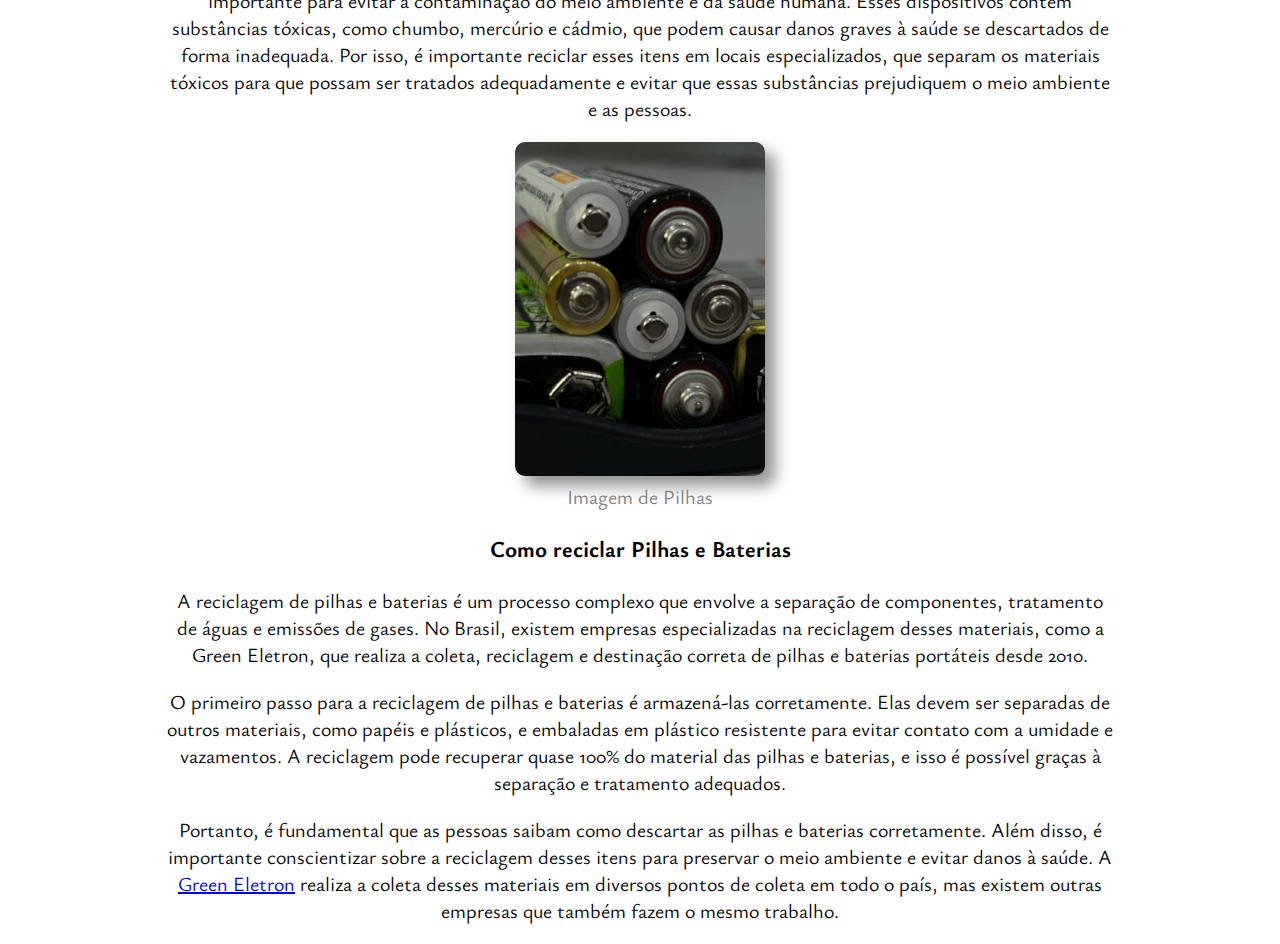
==== commit ee86e76c: "Atualizar o index.html" ====
--- a/index.html
+++ b/index.html
@@ -23,9 +23,7 @@
         </nav>
     </header>
     <main>
-        <h1>Reciclagem</h1>
-
-        <iframe width="100%" height="166" scrolling="no" frameborder="no" allow="autoplay" src="https://w.soundcloud.com/player/?url=https%3A//api.soundcloud.com/tracks/1566638935&color=%230066cc&auto_play=false&hide_related=false&show_comments=true&show_user=true&show_reposts=false&show_teaser=true"></iframe><div style="font-size: 10px; color: #cccccc;line-break: anywhere;word-break: normal;overflow: hidden;white-space: nowrap;text-overflow: ellipsis; font-family: Interstate,Lucida Grande,Lucida Sans Unicode,Lucida Sans,Garuda,Verdana,Tahoma,sans-serif;font-weight: 100;"><a href="https://soundcloud.com/felipe-postigo-806347765" title="Felipe Postigo" target="_blank" style="color: #cccccc; text-decoration: none;">Felipe Postigo</a> · <a href="https://soundcloud.com/felipe-postigo-806347765/reciclagem" title="Reciclagem" target="_blank" style="color: #cccccc; text-decoration: none;">Reciclagem</a></div>
+        <h1>Reciclagem</h1> 
             <div class="oqe">
                 <h2>O que é Reciclagem?</h2>
